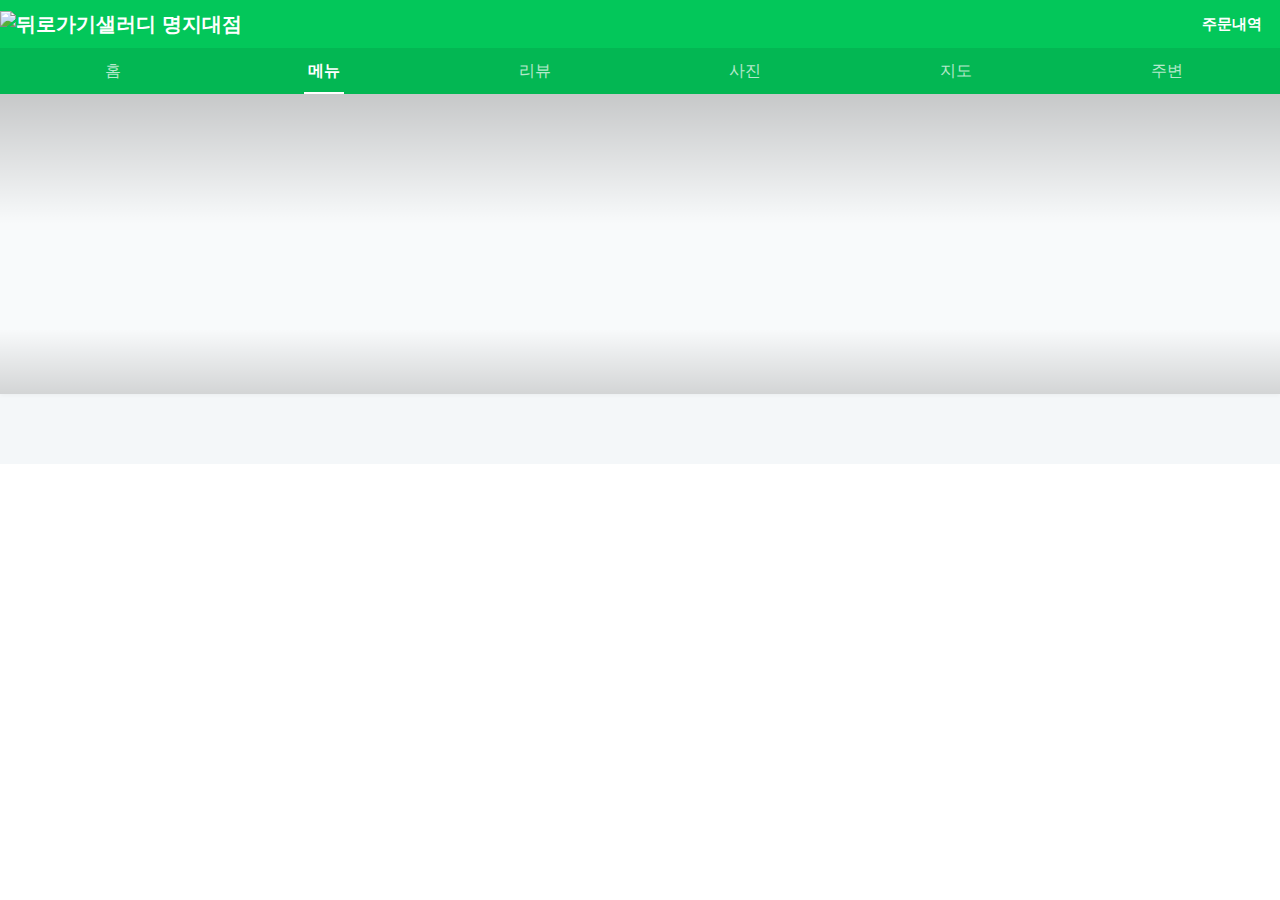
==== docs/detail.html @ 2e0df3b8 "메뉴 상세 이미지 영역" ====
<!DOCTYPE html>
<html lang="en">
<head>
    <meta charset="UTF-8">
    <meta http-equiv="X-UA-Compatible" content="IE=edge">
    <meta name="viewport" content="width=device-width, initial-scale=1.0">
    <title>Naver Order</title>
    <link rel="stylesheet" href="../assets/css/styles.css">
</head>
<body>
    <div class="container">
        <!-- 고정헤더영역 -->
        <header class="header-area">
            <div class="place-header" role="banner">
                <h1 class="title">
                    <a href="#" class="link-back">
                        <img src="../assets/images/ico-back.svg" alt="뒤로가기">
                    </a>
                    샐러디 명지대점</h1>
                <a href="#" class="my-orders">주문내역</a>
            </div>
            <div class="place-tab scroll-x" role="tablist">
                <div class="tab-inner">
                    <a href="#" class="tab" role="tab"><span class="txt">홈</span></a>
                    <a href="#" class="tab is-active" role="tab"><span class="txt">메뉴</span></a>
                    <a href="#" class="tab" role="tab"><span class="txt">리뷰</span></a>
                    <a href="#" class="tab" role="tab"><span class="txt">사진</span></a>
                    <a href="#" class="tab" role="tab"><span class="txt">지도</span></a>
                    <a href="#" class="tab" role="tab"><span class="txt">주변</span></a>
                </div>
            </div>
        </header>
        <!-- // 고정헤더영역 -->

        
        <div class="menu-detail-area">
            <!-- 메뉴 이미지 영역 -->   
            <div class="menu-img" style="background-image: url();"></div> 
            <!-- // 메뉴 이미지 영역 -->
        </div>
    </div>
    
    <div class="dimmed-layer hidden"></div>
    <!-- 주문타입선택팝업 -->
    <div class="order-type-popup hidden">
        <p class="title">어디서 드시나요?</p>
        <div class="type-list">
            <a href="#" class="type-item">
                <svg class="icon" xmlns="http://www.w3.org/2000/svg" viewBox="0 0 512 512" width="512" height="512">
                    <path fill="currentColor"
                    d="M232,359.6V264a8,8,0,0,0-8-8c-48.86,0-55.71,83.833-55.978,87.4a8,8,0,0,0,4.4,7.754L184,356.944v2.66l-6.2,62.008A24,24,0,0,0,201.68,448h12.64A24,24,0,0,0,238.2,421.612ZM184.549,339.33a175.605,175.605,0,0,1,7.365-33.019c6.148-18.091,14.226-29.1,24.086-32.853V352H200a8,8,0,0,0-4.422-7.155Zm35.7,90.038A7.91,7.91,0,0,1,214.32,432H201.68a8,8,0,0,1-7.961-8.8L199.24,368h17.52l5.521,55.2A7.908,7.908,0,0,1,220.252,429.368Z" />
                    <path fill="currentColor"
                    d="M488,8H424a8,8,0,0,0-8,8v8H248.982a43.35,43.35,0,0,0-20.7,5.278L149.959,72H56c-13.458,0-24,14.056-24,32,0,16.748,9.185,30.1,21.351,31.811l-36.068,122.1c-.032.109-.062.219-.09.328a40.073,40.073,0,0,0-1.193,9.7V496a8,8,0,0,0,8,8H384a8,8,0,0,0,8-8V268.608a39.933,39.933,0,0,0-1.626-11.287L357.042,143.993A43.281,43.281,0,0,0,399.881,104H416v16a8,8,0,0,0,8,8h64a8,8,0,0,0,8-8V16A8,8,0,0,0,488,8ZM48,104c0-9.767,4.738-16,8-16H284.687l-32,32H56C52.738,120,48,113.767,48,104ZM297.193,258.24a40.073,40.073,0,0,0-1.193,9.7V488H32V267.939a24.077,24.077,0,0,1,.679-5.668L69.978,136H238.213a35.245,35.245,0,0,0,51.9,45.826L328.6,151.889,297.283,257.912C297.251,258.021,297.221,258.131,297.193,258.24ZM344,467.314,364.686,488H323.314Zm31.025-205.475a23.947,23.947,0,0,1,.975,6.769V476.686l-24-24V280a8,8,0,0,0-16,0V452.687l-24,24V267.939a24.077,24.077,0,0,1,.679-5.668l31.3-105.976ZM416,88H396.773A12.788,12.788,0,0,0,384,100.773,27.258,27.258,0,0,1,356.773,128H337.107a11.282,11.282,0,0,0-6.892,2.365L280.288,169.2a19.226,19.226,0,0,1-25.4-28.771l54.768-54.769A8,8,0,0,0,304,72H183.374l52.571-28.676A27.3,27.3,0,0,1,248.982,40H416Zm64,24H432V24h48Z" />
                    <path fill="currentColor"
                    d="M160,264a8,8,0,0,0-16,0v24H128V264a8,8,0,0,0-16,0v24H96V264a8,8,0,0,0-16,0v32h.015a7.974,7.974,0,0,0,.83,3.578l15.019,30.039L89.245,422.29A24,24,0,0,0,113.184,448h13.632a24,24,0,0,0,23.939-25.71l-6.619-92.673,15.019-30.039a7.974,7.974,0,0,0,.83-3.578H160Zm-20.944,40-8,16H108.944l-8-16Zm-6.384,125.451A7.919,7.919,0,0,1,126.816,432H113.184a8,8,0,0,1-7.98-8.569L111.449,336h17.1l6.245,87.431A7.919,7.919,0,0,1,132.672,429.451Z" />
                </svg>
                <p class="desc">포장해서 가져갈게요</p>
                <span class="btn-selection">선택</span>        
            </a>
            <a href="#" class="type-item">
                <svg class="icon" height="637pt" viewBox="-20 -46 637.33396 637" width="637pt"
                    xmlns="http://www.w3.org/2000/svg">
                    <path fill="currentColor"
                        d="m587.648438 98.503906c-6.167969-.769531-11.789063 3.605469-12.558594 9.765625l-23.769532 190.148438h-87.714843l-11.589844-65.710938c-.945313-5.375-5.617187-9.296875-11.078125-9.296875h-283.75c-5.449219 0-10.117188 3.90625-11.074219 9.273438l-11.738281 65.726562h-88.191406l-23.769532-190.140625c-.769531-6.164062-6.394531-10.535156-12.558593-9.765625-6.164063.769532-10.539063 6.394532-9.7656252 12.558594l25.0000002 200c.703125 5.628906 5.488281 9.855469 11.160156 9.855469h20.054688l-23.652344 141.898437c-1.019532 6.128906 3.121094 11.921875 9.246094 12.949219 6.132812 1.019531 11.929687-3.121094 12.949218-9.25l24.269532-145.597656h51.25l-34.253907 191.769531c-.765625 4.269531.996094 8.601562 4.515625 11.125l.265625.191406c33.007813 23.65625 77.019531 25.097656 111.503907 3.644532 45.183593 21.308593 97.554687 21.207031 142.660156-.28125 20.160156 10.535156 42.503906 16.226562 65.25 16.621093.800781.015625 1.597656.019531 2.398437.019531 24.015625-.015624 47.660157-5.9375 68.847657-17.25l4.054687-2.167968c4.289063-2.296875 6.617187-7.085938 5.773437-11.875l-33.8125-191.796875h50.820313l24.265625 145.597656c.621094 4 3.34375 7.359375 7.128906 8.796875 3.789063 1.429688 8.050782.722656 11.167969-1.867188 3.113281-2.582031 4.605469-6.640624 3.894531-10.628906l-23.652344-141.898437h20.054688c5.675781 0 10.460938-4.226563 11.164062-9.855469l25-200c.769532-6.164062-3.605468-11.785156-9.765624-12.558594zm-221.085938 409.46875v-144.554687c0-6.210938-5.035156-11.25-11.25-11.25-6.210938 0-11.25 5.039062-11.25 11.25v144.238281c-38.445312 17.84375-82.800781 17.84375-121.25 0v-100.488281c0-6.210938-5.035156-11.25-11.25-11.25-6.210938 0-11.25 5.039062-11.25 11.25v101.488281c-24.6875 15.257812-55.804688 15.523438-80.746094.6875l47.039063-263.425781h264.894531l46.3125 262.625c-35.039062 17.617187-76.390625 17.40625-111.25-.570313zm0 0" />
                    <path fill="currentColor"
                        d="m217.5 208.914062h150c6.214844 0 11.25-5.035156 11.25-11.25-.058594-43.257812-32.113281-79.796874-75-85.488281v-10.507812c0-6.214844-5.035156-11.25-11.25-11.25-6.210938 0-11.25 5.035156-11.25 11.25v10.507812c-42.878906 5.691407-74.941406 42.230469-75 85.488281 0 6.214844 5.039062 11.25 11.25 11.25zm75-75c30.855469.046876 57.265625 22.140626 62.75 52.5h-125.5c5.488281-30.359374 31.894531-52.453124 62.75-52.5zm0 0" />
                    <path fill="currentColor"
                        d="m330 87.167969c6.214844 0 11.25-5.039063 11.25-11.25v-28.75c0-6.210938-5.035156-11.25-11.25-11.25-6.210938 0-11.25 5.039062-11.25 11.25v28.75c0 6.210937 5.039062 11.25 11.25 11.25zm0 0" />
                    <path fill="currentColor"
                        d="m278.75 65.917969c6.214844 0 11.25-5.039063 11.25-11.25v-45c0-6.210938-5.035156-11.25-11.25-11.25-6.210938 0-11.25 5.039062-11.25 11.25v45c0 6.210937 5.039062 11.25 11.25 11.25zm0 0" />
                    <path fill="currentColor"
                        d="m231.25 95.917969c6.214844 0 11.25-5.039063 11.25-11.25v-23.75c0-6.210938-5.035156-11.25-11.25-11.25-6.210938 0-11.25 5.039062-11.25 11.25v23.75c0 6.210937 5.039062 11.25 11.25 11.25zm0 0" />
                </svg>
                <p class="desc">매장에서 먹고갈게요</p>
                <span class="btn-selection">선택</span>        
            </a>
        </div>
    </div>
    <!-- // 주문타입선택팝업 -->
</body>
</html>
---- assets/css/styles.css ----
body {
  min-width: 320px;
  line-height: normal;
  font-size: 14px;
  color: #000;
  scroll-behavior: smooth;
  -webkit-font-smoothing: antialiased;
  -moz-osx-font-smoothing: grayscale;
}

body,
input,
textarea,
select,
table,
button,
code {
  font-family: -apple-system, BlinkMacSystemFont, helvetica, Apple SD Gothic Neo, sans-serif;
  font-size: 16px;
}

*,
*::before,
*::after {
  -webkit-box-sizing: border-box;
          box-sizing: border-box;
  margin: 0;
  padding: 0;
  -webkit-tap-highlight-color: rgba(0, 0, 0, 0);
}

.hidden,
[hidden] {
  display: none !important;
}

ul,
ol,
li {
  list-style: none;
}

a {
  color: inherit;
  cursor: pointer;
  text-decoration: none;
}

a:hover, a:focus {
  text-decoration: none;
}

button {
  border: 0;
  background-color: transparent;
  cursor: pointer;
}

button:disabled {
  cursor: not-allowed;
}

select,
input,
textarea,
button {
  -webkit-appearance: none;
}

input[type="number"] {
  -moz-appearance: textfield;
}

input:disabled {
  background-color: rgba(255, 255, 255, 0);
  cursor: not-allowed;
}

select {
  border: 0;
  background-color: transparent;
  cursor: pointer;
}

select::-ms-expand {
  display: none;
}

input,
textarea {
  font-size: inherit;
  border: 0;
}

input::-webkit-input-placeholder,
textarea::-webkit-input-placeholder {
  /* Chrome, Safari, Firefox */
  color: #444;
  opacity: 1;
}

input:-ms-input-placeholder,
textarea:-ms-input-placeholder {
  /* Chrome, Safari, Firefox */
  color: #444;
  opacity: 1;
}

input::-ms-input-placeholder,
textarea::-ms-input-placeholder {
  /* Chrome, Safari, Firefox */
  color: #444;
  opacity: 1;
}

input::placeholder,
textarea::placeholder {
  /* Chrome, Safari, Firefox */
  color: #444;
  opacity: 1;
}

input:-ms-input-placeholder,
textarea:-ms-input-placeholder {
  /* IE, Edge */
  color: #444;
  opacity: 1;
}

input[readonly]::-webkit-input-placeholder, input:disabled::-webkit-input-placeholder,
textarea[readonly]::-webkit-input-placeholder,
textarea:disabled::-webkit-input-placeholder {
  /* Chrome, Safari, Firefox */
  color: rgba(0, 0, 0, 0.2);
  opacity: 1;
}

input[readonly]:-ms-input-placeholder, input:disabled:-ms-input-placeholder,
textarea[readonly]:-ms-input-placeholder,
textarea:disabled:-ms-input-placeholder {
  /* Chrome, Safari, Firefox */
  color: rgba(0, 0, 0, 0.2);
  opacity: 1;
}

input[readonly]::-ms-input-placeholder, input:disabled::-ms-input-placeholder,
textarea[readonly]::-ms-input-placeholder,
textarea:disabled::-ms-input-placeholder {
  /* Chrome, Safari, Firefox */
  color: rgba(0, 0, 0, 0.2);
  opacity: 1;
}

input[readonly]::placeholder, input:disabled::placeholder,
textarea[readonly]::placeholder,
textarea:disabled::placeholder {
  /* Chrome, Safari, Firefox */
  color: rgba(0, 0, 0, 0.2);
  opacity: 1;
}

input[readonly]:-ms-input-placeholder, input:disabled:-ms-input-placeholder,
textarea[readonly]:-ms-input-placeholder,
textarea:disabled:-ms-input-placeholder {
  /* IE, Edge */
  color: rgba(0, 0, 0, 0.2);
  opacity: 1;
}

input::-ms-clear, input::-ms-reveal,
textarea::-ms-clear,
textarea::-ms-reveal {
  /* IE, Edge */
  display: none;
}

input::-webkit-inner-spin-button, input::-webkit-outer-spin-button,
textarea::-webkit-inner-spin-button,
textarea::-webkit-outer-spin-button {
  -webkit-appearance: none;
}

.screen-out {
  position: absolute;
  width: 0;
  height: 0;
  line-height: 0;
  overflow: hidden;
  text-indent: -9999px;
}

.scroll-x {
  overflow-x: auto;
  overflow-y: hidden;
  white-space: nowrap;
  -webkit-overflow-scrolling: touch;
  -ms-overflow-style: none;
  scrollbar-width: none;
}

.scroll-x::-webkit-scrollbar {
  display: none;
}

.header-area {
  position: fixed;
  top: 0;
  left: 0;
  width: 100%;
  background-color: #03c75a;
  color: #fff;
  z-index: 5000;
}

.header-area .place-header {
  display: -webkit-box;
  display: -ms-flexbox;
  display: flex;
  -webkit-box-pack: justify;
      -ms-flex-pack: justify;
          justify-content: space-between;
  -webkit-box-align: center;
      -ms-flex-align: center;
          align-items: center;
  height: 48px;
}

.header-area .place-header .title {
  display: -webkit-box;
  display: -ms-flexbox;
  display: flex;
  -webkit-box-align: center;
      -ms-flex-align: center;
          align-items: center;
  font-size: 20px;
  font-weight: 600;
}

.header-area .place-header .link-back {
  display: -webkit-box;
  display: -ms-flexbox;
  display: flex;
}

.header-area .place-header .my-orders {
  padding-right: 18px;
  font-size: 15px;
  font-weight: 700;
}

.header-area .place-tab {
  display: -webkit-box;
  display: -ms-flexbox;
  display: flex;
  height: 46px;
  background-color: #03b753;
}

.header-area .place-tab .tab-inner {
  display: -webkit-box;
  display: -ms-flexbox;
  display: flex;
  -webkit-box-pack: justify;
      -ms-flex-pack: justify;
          justify-content: space-between;
  padding: 0 8px;
  -webkit-box-align: center;
      -ms-flex-align: center;
          align-items: center;
  width: 100%;
}

.header-area .place-tab .tab-inner .tab {
  -webkit-box-flex: 1;
      -ms-flex: 1;
          flex: 1;
  padding: 0 12px;
  font-size: 16px;
  text-align: center;
  opacity: 0.7;
}

.header-area .place-tab .tab-inner .tab.is-active {
  font-weight: 700;
  opacity: 1;
}

.header-area .place-tab .tab-inner .tab.is-active .txt::after {
  content: '';
  position: absolute;
  bottom: 0;
  left: 0;
  right: 0;
  height: 2px;
  background-color: #fff;
}

.header-area .place-tab .tab-inner .txt {
  position: relative;
  display: inline-block;
  padding: 0px 4px;
  line-height: 46px;
}

.menu-item {
  display: -webkit-box;
  display: -ms-flexbox;
  display: flex;
  -webkit-box-align: center;
      -ms-flex-align: center;
          align-items: center;
  padding: 18px;
  border-bottom: 1px solid #f2f2f2;
  margin: 0 -18px;
}

.menu-item:not(:last-child) {
  border-bottom: 1px solid #f2f2f2;
}

.menu-item .menu-detail {
  display: -webkit-box;
  display: -ms-flexbox;
  display: flex;
  -webkit-box-align: center;
      -ms-flex-align: center;
          align-items: center;
  -webkit-box-flex: 1;
      -ms-flex: 1;
          flex: 1;
}

.menu-item .menu-img-area {
  position: relative;
  -ms-flex-negative: 0;
      flex-shrink: 0;
  margin-right: 17px;
  border-radius: 5px;
  overflow: hidden;
}

.menu-item .menu-img-area:not(.no-img)::after {
  content: '';
  position: absolute;
  top: 0;
  left: 0;
  right: 0;
  bottom: 0;
  background-color: rgba(0, 0, 0, 0.06);
}

.menu-item .menu-img-area .menu-img {
  display: block;
}

.menu-item .menu-desc {
  margin-top: 4px;
  letter-spacing: -0.4px;
  color: #8f8f8f;
  font-size: 14px;
  line-height: 19px;
  max-height: 38px;
  overflow: hidden;
  display: -webkit-box;
  -webkit-line-clamp: 2;
  -webkit-box-orient: vertical;
  /* autoprefixer: off */
}

.menu-item .menu-price {
  margin-top: 4px;
  line-height: 1.4;
  font-size: 15px;
  font-weight: 700;
  color: #ff3d3b;
}

.menu-item .btn-cart {
  position: relative;
  display: -webkit-box;
  display: -ms-flexbox;
  display: flex;
  -webkit-box-pack: center;
      -ms-flex-pack: center;
          justify-content: center;
  -webkit-box-align: center;
      -ms-flex-align: center;
          align-items: center;
  margin-left: 16px;
  width: 40px;
  height: 40px;
  border-radius: 5px;
  border: 1px solid #e5e5e5;
}

.menu-item .btn-cart .ico-cart {
  width: 20px;
  height: 20px;
}

.menu-item .btn-cart .num {
  position: absolute;
  top: 3px;
  right: 3px;
  width: 18px;
  height: 18px;
  line-height: 18px;
  border-radius: 50%;
  background-color: #ff3d3b;
  text-align: center;
  font-size: 12px;
  color: #fff;
  font-weight: 700;
}

.menu-item .btn-cart.disabled {
  font-size: 12px;
  border: 0;
  color: #777;
  background-color: #eee;
  cursor: not-allowed;
  pointer-events: none;
}

.menu-name-group {
  display: -webkit-box;
  display: -ms-flexbox;
  display: flex;
  -webkit-box-align: center;
      -ms-flex-align: center;
          align-items: center;
}

.menu-name-group .menu-name {
  font-size: 17px;
  line-height: 22px;
  font-weight: 700;
  color: #333;
}

.menu-name-group .ico-new {
  margin-left: 4px;
}

.menu-name-group .badge-popular {
  margin-left: 6px;
}

.menu-info-group {
  display: -webkit-box;
  display: -ms-flexbox;
  display: flex;
  -ms-flex-negative: 0;
      flex-shrink: 0;
  margin-top: 4px;
  font-size: 14px;
}

.menu-info-group .menu-grade {
  -ms-flex-negative: 0;
      flex-shrink: 0;
  font-weight: 700;
  color: #333;
}

.menu-info-group .menu-grade .ico-star {
  margin-right: 2px;
}

.menu-info-group .menu-grade + .menu-number-of-order::before {
  content: '';
  display: inline-block;
  width: 1px;
  height: 12px;
  margin: 0 8px;
  background-color: #ededed;
  -webkit-transform: translateY(1px);
          transform: translateY(1px);
}

.menu-info-group .menu-number-of-order {
  -ms-flex-negative: 0;
      flex-shrink: 0;
  color: #8f8f8f;
}

.menu-info-group .menu-number-of-order em {
  margin-left: 4px;
  font-style: normal;
  font-weight: 700;
  color: #333;
}

.go-to-top {
  padding: 16px 0 32px;
  background-color: #fff;
  text-align: center;
}

.go-to-top .link {
  display: inline-block;
  padding: 8px 20px;
  border-radius: 20px;
  border: 1px solid #e5e5e5;
  background-color: #fff;
  font-size: 14px;
  font-weight: 700;
  color: #666;
  -webkit-box-shadow: 0 2px 3px 0 rgba(0, 0, 0, 0.04);
          box-shadow: 0 2px 3px 0 rgba(0, 0, 0, 0.04);
  text-transform: uppercase;
}

.go-to-top .ico-up {
  position: relative;
  display: inline-block;
  margin-left: 4px;
  width: 10px;
  height: 10px;
}

.go-to-top .ico-up::before {
  content: '';
  position: absolute;
  top: 4px;
  left: 50%;
  width: 5px;
  height: 5px;
  border-top: 2px solid #666;
  border-left: 2px solid #666;
  -webkit-transform: translate(-50%, -50%) rotate(45deg);
          transform: translate(-50%, -50%) rotate(45deg);
}

.go-to-top .ico-up::after {
  content: '';
  position: absolute;
  top: 2px;
  left: 50%;
  width: 2px;
  height: 8px;
  background-color: #666;
  -webkit-transform: translateX(-50%);
          transform: translateX(-50%);
}

.menu-category-area {
  position: -webkit-sticky;
  position: sticky;
  top: 94px;
  margin-top: 10px;
  background-color: #fff;
  z-index: 5500;
}

.menu-category-area .common-inner {
  border-bottom: 1px solid #f2f2f2;
  position: relative;
}

.menu-category-area .common-inner::before {
  position: absolute;
  content: '';
  top: 0;
  left: 0;
  width: 18px;
  height: 100%;
  pointer-events: none;
  z-index: 1;
  background-image: -webkit-gradient(linear, left top, right top, color-stop(25%, #fff), to(rgba(255, 255, 255, 0)));
  background-image: linear-gradient(to right, #fff 25%, rgba(255, 255, 255, 0));
}

.menu-category-area .common-inner::after {
  position: absolute;
  content: '';
  top: 0;
  right: 0;
  width: 18px;
  height: 100%;
  pointer-events: none;
  z-index: 1;
  background-image: -webkit-gradient(linear, right top, left top, from(#fff), to(rgba(255, 255, 255, 0)));
  background-image: linear-gradient(to left, #fff, rgba(255, 255, 255, 0));
}

.menu-category-area .category-list {
  display: -webkit-box;
  display: -ms-flexbox;
  display: flex;
  -webkit-box-align: center;
      -ms-flex-align: center;
          align-items: center;
  height: 54px;
}

.menu-category-area .category-item:first-child {
  padding-left: 18px;
}

.menu-category-area .category-item:last-child {
  padding-right: 18px;
}

.menu-category-area .category-tab {
  display: -webkit-box;
  display: -ms-flexbox;
  display: flex;
  -webkit-box-align: center;
      -ms-flex-align: center;
          align-items: center;
  padding: 0 12px;
  font-size: 16px;
  height: 30px;
  color: #333;
  border-radius: 15px;
}

.menu-category-area .category-tab.is-active {
  background-color: #424242;
  font-weight: 700;
  color: #fff;
}

.menu-list-area {
  padding: 28px 18px 10px;
  background-color: #fff;
}

.menu-list-area:not(.new):not(.popular) {
  margin-top: 10px;
}

.menu-list-area.new {
  border-bottom: 1px solid #f2f2f2;
}

.menu-list-area.is-closed {
  padding: 24px 18px;
}

.menu-list-area.is-closed .ico-arrow {
  -webkit-transform: rotate(180deg);
          transform: rotate(180deg);
}

.menu-list-area.is-closed + .is-closed {
  margin-top: 0;
  border-top: 1px solid #f2f2f2;
}

.menu-list-area.is-closed .menu-list {
  display: none;
}

.menu-list-area .menu-category {
  display: -webkit-box;
  display: -ms-flexbox;
  display: flex;
  -webkit-box-pack: justify;
      -ms-flex-pack: justify;
          justify-content: space-between;
  -webkit-box-align: center;
      -ms-flex-align: center;
          align-items: center;
}

.menu-list-area .title-area {
  display: -webkit-box;
  display: -ms-flexbox;
  display: flex;
  -webkit-box-align: center;
      -ms-flex-align: center;
          align-items: center;
}

.menu-list-area .title {
  -moz-tab-size: 19px;
    -o-tab-size: 19px;
       tab-size: 19px;
  font-weight: 700;
  color: #333;
  letter-spacing: -0.3px;
}

.menu-list-area .period {
  font-size: 14px;
  letter-spacing: -0.3px;
  color: #666;
}

.menu-list-area .period::before {
  content: '';
  display: inline-block;
  vertical-align: middle;
  margin: 0 10px;
  width: 4px;
  height: 4px;
  border-radius: 100%;
  background-color: #ededed;
}

.dimmed-layer {
  position: fixed;
  top: 0;
  left: 0;
  right: 0;
  bottom: 0;
  background-color: rgba(0, 0, 0, 0.8);
  z-index: 9999;
}

.order-type-popup {
  position: fixed;
  bottom: 0;
  left: 0;
  right: 0;
  background-color: #fff;
  padding: 30px 0 40px;
  text-align: center;
  z-index: 10000;
  border-radius: 16px 16px 0px 0px;
}

.order-type-popup .title {
  font-size: 20px;
  font-weight: 700;
  color: #000;
}

.order-type-popup .type-list {
  display: -webkit-box;
  display: -ms-flexbox;
  display: flex;
  margin-top: 32px;
}

.order-type-popup .type-item {
  -webkit-box-flex: 1;
      -ms-flex: 1;
          flex: 1;
}

.order-type-popup .type-item + .type-item {
  border-left: 1px solid #f2f2f2;
}

.order-type-popup .icon {
  width: 100px;
  height: auto;
  color: #03c75a;
}

.order-type-popup .desc {
  margin-top: 8px;
  font-size: 15px;
  line-height: 1.5;
  font-weight: 600;
  color: #000;
}

.order-type-popup .btn-selection {
  display: inline-block;
  margin-top: 10px;
  padding: 6px 18px;
  font-size: 16px;
  font-weight: 700;
  border-radius: 28px;
  background-color: #424242;
  color: #fff;
}

.order-info-area {
  padding: 10px 18px 20px;
  border-bottom: 1px solid rgba(0, 0, 0, 0.04);
  background-color: #e7f7ff;
}

.order-info-area .info-main-title {
  line-height: 30px;
}

.order-info-area .title {
  display: -webkit-box;
  display: -ms-flexbox;
  display: flex;
  -webkit-box-align: center;
      -ms-flex-align: center;
          align-items: center;
  font-size: 18px;
  font-weight: 700;
  letter-spacing: -0.3px;
  color: #333;
}

.order-info-area .title .ico-n-logo {
  margin-right: 6px;
  width: 24px;
  height: 24px;
}

.order-info-area .tab-switch-box {
  display: -webkit-box;
  display: -ms-flexbox;
  display: flex;
  -webkit-box-align: center;
      -ms-flex-align: center;
          align-items: center;
  margin-top: 12px;
}

.order-info-area .tab-switch-box .tab-switch {
  -webkit-box-flex: 1;
      -ms-flex: 1;
          flex: 1;
  background-color: rgba(0, 0, 0, 0.06);
  line-height: 40px;
  font-size: 13px;
  font-weight: 700;
  color: #666;
  text-align: center;
  letter-spacing: -0.3px;
}

.order-info-area .tab-switch-box .tab-switch.is-active {
  position: relative;
  -webkit-box-flex: 1.2;
      -ms-flex-positive: 1.2;
          flex-grow: 1.2;
  border: 1px solid #333;
  background-color: #fff;
  font-size: 15px;
  color: #333;
  -webkit-box-shadow: 0 2px 3px 0 rgba(0, 0, 0, 0.05);
          box-shadow: 0 2px 3px 0 rgba(0, 0, 0, 0.05);
}

.order-info-area .tab-switch-box .tab-switch.is-active::after {
  content: '';
  position: absolute;
  bottom: -9px;
  width: 10px;
  height: 10px;
  border: 1px solid;
  border-width: 0 1px 1px 0;
  -webkit-transform: rotate(45deg) translateX(-50%);
          transform: rotate(45deg) translateX(-50%);
  left: 50%;
  background-color: #fff;
}

.order-info-area .tab-switch-box .tab-switch.is-active .ico-check {
  display: inline-block;
  vertical-align: middle;
  margin-left: 4px;
}

.order-info-area .tab-switch-box .ico-check {
  display: none;
}

.info-main-notice {
  display: -webkit-box;
  display: -ms-flexbox;
  display: flex;
  -webkit-box-align: center;
      -ms-flex-align: center;
          align-items: center;
  margin-top: 16px;
  padding: 12px 16px;
  border-radius: 2px;
  background-color: #fff;
  font-size: 14px;
  letter-spacing: -0.3px;
  color: #333;
}

.info-main-notice.alert {
  color: #ff3d3b;
  font-weight: 700;
}

.info-main-notice .ico-clock {
  margin-right: 6px;
}

.order-box-area {
  position: fixed;
  bottom: 0;
  left: 0;
  right: 0;
  height: 70px;
  border-top: 1px solid #e8e8e8;
  -webkit-box-shadow: 0 0 6px 4px rgba(0, 0, 0, 0.03);
          box-shadow: 0 0 6px 4px rgba(0, 0, 0, 0.03);
  background-color: #fff;
  z-index: 9100;
}

.order-box-area .common-inner {
  display: -webkit-box;
  display: -ms-flexbox;
  display: flex;
  -webkit-box-pack: justify;
      -ms-flex-pack: justify;
          justify-content: space-between;
  padding: 12px 18px;
}

.order-box-area .menu-name {
  font-size: 15px;
  color: #333;
  text-overflow: ellipsis;
  white-space: nowrap;
  overflow: hidden;
}

.order-box-area .menu-price {
  font-size: 18px;
  font-weight: 700;
  color: #ff3d3b;
  text-overflow: ellipsis;
  white-space: nowrap;
  overflow: hidden;
}

.order-box-area .btn-order {
  display: -webkit-box;
  display: -ms-flexbox;
  display: flex;
  -webkit-box-pack: center;
      -ms-flex-pack: center;
          justify-content: center;
  -webkit-box-align: center;
      -ms-flex-align: center;
          align-items: center;
  width: 128px;
  border-radius: 5px;
  background-image: -webkit-gradient(linear, left top, right top, from(#01d760), to(#0ad18e));
  background-image: linear-gradient(to right, #01d760, #0ad18e);
  font-weight: 700;
  letter-spacing: -0.3px;
  color: #fff;
}

.order-box-area .icon {
  position: relative;
  margin-left: 6px;
}

.order-box-area .ico-cart {
  width: 20px;
  height: 20px;
}

.order-box-area .num {
  position: absolute;
  top: -5px;
  right: -4px;
  width: 16px;
  height: 16px;
  background-color: #ff3d3b;
  color: #fff;
  border-radius: 50%;
  font-size: 12px;
  font-weight: 700;
  text-align: center;
}

.recent-order-area {
  display: -webkit-box;
  display: -ms-flexbox;
  display: flex;
  margin-top: 16px;
  padding: 10px 0;
  border-radius: 2px;
  background-color: #fff;
}

.recent-order-area .recent-title {
  display: -webkit-box;
  display: -ms-flexbox;
  display: flex;
  -webkit-box-orient: vertical;
  -webkit-box-direction: normal;
      -ms-flex-direction: column;
          flex-direction: column;
  -ms-flex-negative: 0;
      flex-shrink: 0;
  -webkit-box-pack: center;
      -ms-flex-pack: center;
          justify-content: center;
  -webkit-box-align: center;
      -ms-flex-align: center;
          align-items: center;
  padding: 8px;
  border-right: 1px solid #f2f2f2;
  line-height: 1.42;
  font-size: 12px;
  font-weight: 700;
  color: #333;
}

.recent-order-area .recent-title .ico-clock {
  margin-bottom: 4px;
  width: 14px;
}

.recent-order-area .recent-menu-list {
  display: -webkit-box;
  display: -ms-flexbox;
  display: flex;
}

.recent-order-area .recent-menu-item {
  -webkit-box-sizing: content-box;
          box-sizing: content-box;
  position: relative;
  padding-left: 16px;
  width: 80px;
  text-align: center;
  padding-right: 16px;
}

.recent-order-area .recent-menu-item.is-ordered {
  padding-left: 16px;
  border-right: 1px solid #f2f2f2;
}

.recent-order-area .recent-menu-item.is-ordered + .recent-menu-item {
  padding-left: 16px;
}

.recent-order-area .menu-image-area {
  position: relative;
  width: 80px;
  height: 80px;
  border: 1px solid #f9f9f9;
  border-radius: 100%;
  background-color: rgba(0, 0, 0, 0.01);
}

.recent-order-area .badge-popular {
  position: absolute;
  top: 0;
  left: 0;
  padding: 0 5px;
  border-radius: 10px;
  line-height: 16px;
  font-weight: 700;
  background-color: #ff61a7;
  color: #fff;
  font-size: 11px;
}

.recent-order-area .menu-img {
  width: 100%;
  height: 100%;
  border-radius: 100%;
}

.recent-order-area .badge-cart {
  position: absolute;
  top: 50px;
  right: 16px;
  padding: 6px;
  border: 1px solid #e5e5e5;
  border-radius: 100%;
  display: -webkit-box;
  display: -ms-flexbox;
  display: flex;
  background-color: #f8fafb;
}

.recent-order-area .ico-cart {
  width: 16px;
  height: 16px;
}

.recent-order-area .menu-name {
  margin-top: 8px;
  font-weight: 600;
  font-size: 14px;
  text-overflow: ellipsis;
  white-space: nowrap;
  overflow: hidden;
}

.recent-order-area .menu-price {
  font-size: 13px;
  font-weight: 700;
  color: #ff3d3b;
}

.menu-detail-area {
  background-color: #fff;
}

.menu-detail-area .menu-img {
  position: relative;
  height: 300px;
  background-color: #f8fafb;
  background-repeat: no-repeat;
  background-position: center;
  background-size: cover;
  -webkit-box-shadow: 0 2px 4px 0 rgba(0, 0, 0, 0.03);
          box-shadow: 0 2px 4px 0 rgba(0, 0, 0, 0.03);
}

.menu-detail-area .menu-img::before {
  content: '';
  position: absolute;
  top: 0;
  left: 0;
  right: 0;
  height: 130px;
  background-image: -webkit-gradient(linear, left top, left bottom, from(#000), to(rgba(0, 0, 0, 0)));
  background-image: linear-gradient(to bottom, #000, rgba(0, 0, 0, 0));
  z-index: 1;
  opacity: 0.2;
}

.menu-detail-area .menu-img::after {
  content: '';
  position: absolute;
  bottom: 0;
  left: 0;
  right: 0;
  height: 65px;
  background-image: -webkit-gradient(linear, left bottom, left top, from(#000), to(rgba(0, 0, 0, 0)));
  background-image: linear-gradient(to top, #000, rgba(0, 0, 0, 0));
  z-index: 1;
  opacity: 0.15;
}

.container {
  padding-top: 94px;
  background-color: #f4f7f9;
  padding-bottom: 70px;
}

.common-inner {
  margin: 0 auto;
  max-width: 720px;
}

.badge-popular {
  display: inline-block;
  padding: 0 5px;
  border-radius: 10px;
  font-size: 11px;
  line-height: 16px;
  font-weight: 700;
  background-color: #ff61a7;
  color: #fff;
}
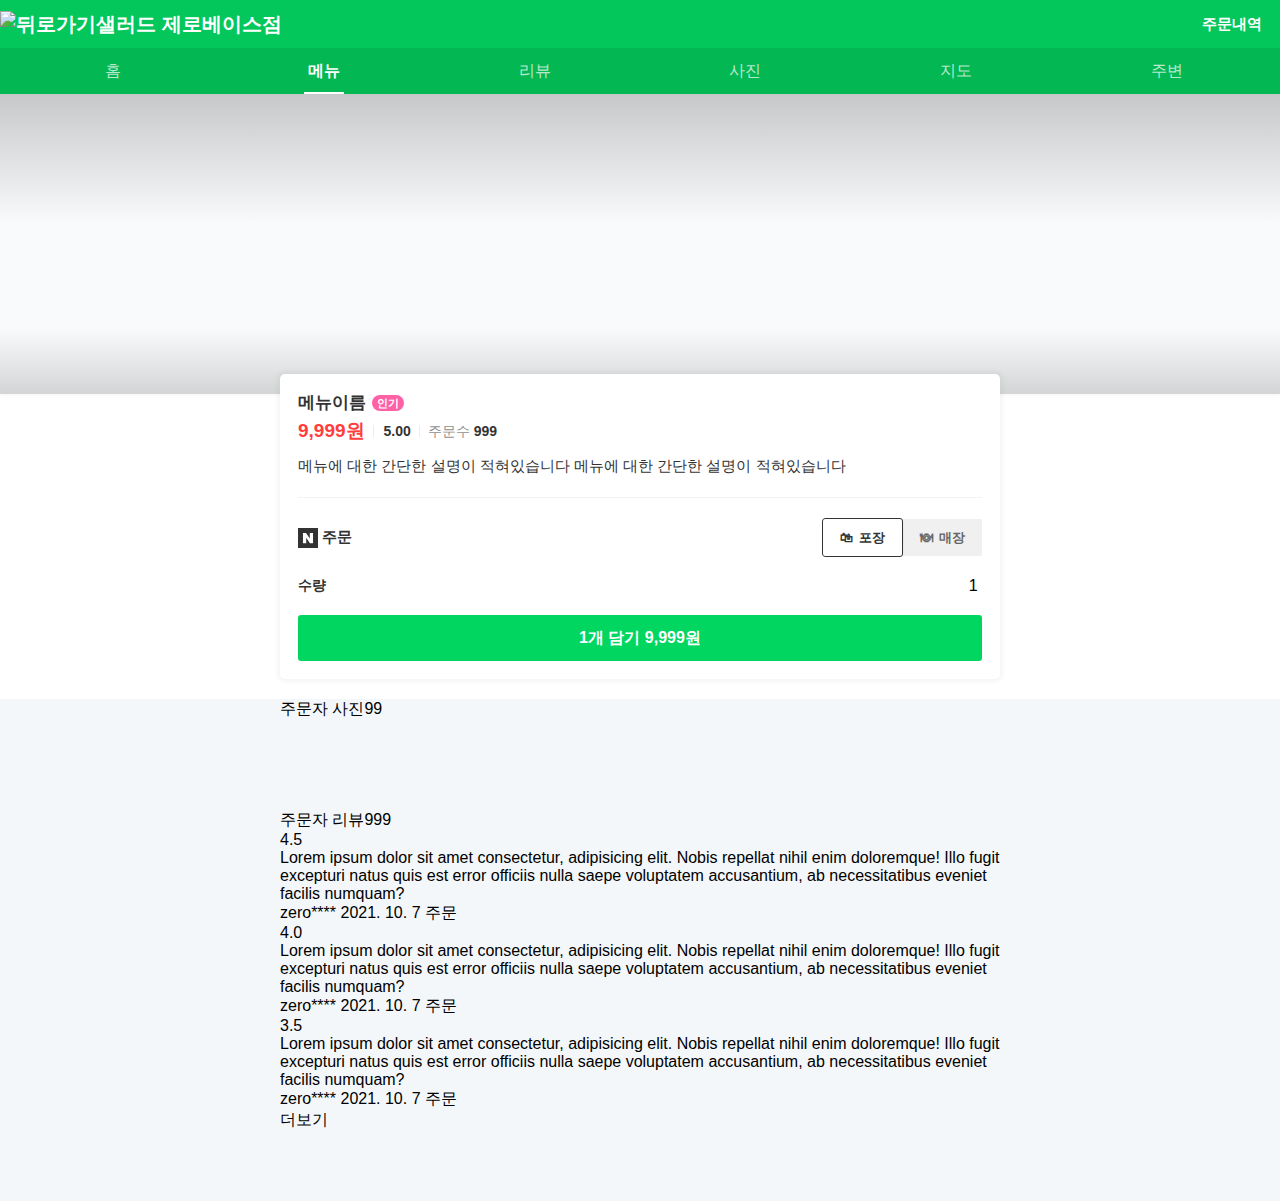
==== commit f039a555: "메뉴 주문 영역" ====
--- a/docs/detail.html
+++ b/docs/detail.html
@@ -1,12 +1,14 @@
 <!DOCTYPE html>
 <html lang="en">
+
 <head>
     <meta charset="UTF-8">
     <meta http-equiv="X-UA-Compatible" content="IE=edge">
     <meta name="viewport" content="width=device-width, initial-scale=1.0">
-    <title>Naver Order</title>
+    <title>제로베이스 마크업</title>
     <link rel="stylesheet" href="../assets/css/styles.css">
 </head>
+
 <body>
     <div class="container">
         <!-- 고정헤더영역 -->
@@ -16,7 +18,8 @@
                     <a href="#" class="link-back">
                         <img src="../assets/images/ico-back.svg" alt="뒤로가기">
                     </a>
-                    샐러디 명지대점</h1>
+                    샐러드 제로베이스점
+                </h1>
                 <a href="#" class="my-orders">주문내역</a>
             </div>
             <div class="place-tab scroll-x" role="tablist">
@@ -32,50 +35,314 @@
         </header>
         <!-- // 고정헤더영역 -->
 
-        
         <div class="menu-detail-area">
-            <!-- 메뉴 이미지 영역 -->   
-            <div class="menu-img" style="background-image: url();"></div> 
-            <!-- // 메뉴 이미지 영역 -->
+            <!-- 메뉴이미지영역 -->
+            <div class="menu-img"
+                style="background-image: url('https://ldb-phinf.pstatic.net/20200416_252/1587007251652svUkx_PNG/%C4%A5%B8%AE%BA%A3%C0%CC%C4%C1_%BF%FA%BA%BC.png?type=f459_345_60_sharpen');">
+            </div>
+
+            <!-- 메뉴주문정보영역 -->
+            <div class="menu-info-area">
+                <div class="common-inner">
+                    <!-- 메뉴정보영역 -->
+                    <p class="menu-name-group">
+                        <span class="menu-name">메뉴이름</span>
+                        <span class="badge-popular">인기</span>
+                    </p>
+
+                    <div class="menu-info-group">
+                        <span class="menu-price">9,999원</span>
+                        <span class="menu-grade"><img src="../assets/images/ico-star.svg" alt=""
+                                class="ico-star">5.00</span>
+                        <span class="menu-number-of-order">주문수<em>999</em></span>
+                    </div>
+
+                    <p class="menu-desc">메뉴에 대한 간단한 설명이 적혀있습니다 메뉴에 대한 간단한 설명이 적혀있습니다</p>
+                    <!-- // 메뉴정보영역 -->
+
+                    <!-- 메뉴주문영역 -->
+                    <div class="order-type-area">
+                        <div class="type-select">
+                            <div class="title">
+                                <svg viewBox="0 0 18 18" class="ico-n-logo">
+                                    <path fill-rule="evenodd" fill="currentColor"
+                                        d="M18 0v18H0V0h18zM7.255 4.582H4.473v9.054h2.915V8.79l3.357 4.846h2.782V4.582h-2.915v4.846L7.255 4.582z">
+                                    </path>
+                                </svg>
+                                주문
+                            </div>
+                            <div class="tab-switch-box" role="tablist">
+                                <a href="#" class="tab-switch is-active" role="tab">🛍&nbsp;&nbsp;포장</a>
+                                <a href="#" class="tab-switch" role="tab">🍽&nbsp;&nbsp;매장</a>
+                            </div>
+                        </div>
+                        <div class="type-amount">
+                            <div class="title">수량</div>
+                            <div class="amount-select">
+                                <button class="btn-minus" aira-label="빼기" disabled></button>
+                                <span class="amount disabled">1</span>
+                                <button class="btn-plus" aria-label="더하기"></button>
+                            </div>
+                        </div>
+                        <button class="btn-order">1개 담기 9,999원</button>
+                        <!-- <button class="btn-order" disabled>지금 주문 가능한 시간이 아닙니다.</button> -->
+                    </div>
+                    <!-- // 메뉴주문영역 -->
+                </div>
+            </div>
         </div>
+
+        <!-- 주문자리뷰영역 -->
+        <div class="menu-review-area">
+            <!-- 주문자사진 -->
+            <div class="orderer-img-area">
+                <div class="common-inner">
+                    <div class="title">주문자 사진<span class="num">99</span></div>
+                    <div class="scroll-x">
+                        <ul class="orderer-pic-list">
+                            <li class="orderer-pic-item">
+                                <a href="#" class="orderer-pic-link">
+                                    <img src="https://via.placeholder.com/104/fff/000" alt="">
+                                </a>
+                            </li>
+                            <li class="orderer-pic-item">
+                                <a href="#" class="orderer-pic-link">
+                                    <img src="https://via.placeholder.com/104/fff/000" alt="">
+                                </a>
+                            </li>
+                            <li class="orderer-pic-item">
+                                <a href="#" class="orderer-pic-link">
+                                    <img src="https://via.placeholder.com/104/fff/000" alt="">
+                                </a>
+                            </li>
+                            <li class="orderer-pic-item">
+                                <a href="#" class="orderer-pic-link">
+                                    <img src="https://via.placeholder.com/104/fff/000" alt="">
+                                </a>
+                            </li>
+                            <li class="orderer-pic-item">
+                                <a href="#" class="orderer-pic-link">
+                                    <img src="https://via.placeholder.com/104/fff/000" alt="">
+                                </a>
+                            </li>
+                        </ul>
+                    </div>
+                </div>
+            </div>
+            <!-- // 주문자사진 -->
+
+            <!-- 주문자리뷰 -->
+            <div class="orderer-review-area">
+                <div class="common-inner">
+                    <div class="title">주문자 리뷰<span class="num">999</span></div>
+                    <ul class="review-list">
+                        <li class="review-item">
+                            <div class="review-star">
+                                <span class="ico-star-group">
+                                    <span class="ico-star-group-fill" style="width: 90%;"></span>
+                                </span>
+                                <span class="point">4.5</span>
+                            </div>
+                            <p class="review-text">Lorem ipsum dolor sit amet consectetur, adipisicing elit. Nobis
+                                repellat nihil enim doloremque! Illo fugit excepturi natus quis est error officiis nulla
+                                saepe voluptatem accusantium, ab necessitatibus eveniet facilis numquam?</p>
+                            <div class="review-info">
+                                <span class="review-nickname">zero****</span>
+                                <span class="review-date">2021. 10. 7 주문</span>
+                            </div>
+                        </li>
+
+                        <li class="review-item">
+                            <div class="review-star">
+                                <span class="ico-star-group">
+                                    <span class="ico-star-group-fill" style="width: 80%;"></span>
+                                </span>
+                                <span class="point">4.0</span>
+                            </div>
+                            <p class="review-text">Lorem ipsum dolor sit amet consectetur, adipisicing elit. Nobis
+                                repellat nihil enim doloremque! Illo fugit excepturi natus quis est error officiis nulla
+                                saepe voluptatem accusantium, ab necessitatibus eveniet facilis numquam?</p>
+                            <div class="review-info">
+                                <span class="review-nickname">zero****</span>
+                                <span class="review-date">2021. 10. 7 주문</span>
+                            </div>
+                        </li>
+
+                        <li class="review-item">
+                            <div class="review-star">
+                                <span class="ico-star-group">
+                                    <span class="ico-star-group-fill" style="width: 70%"></span>
+                                </span>
+                                <span class="point">3.5</span>
+                            </div>
+                            <p class="review-text">Lorem ipsum dolor sit amet consectetur, adipisicing elit. Nobis
+                                repellat nihil enim doloremque! Illo fugit excepturi natus quis est error officiis nulla
+                                saepe voluptatem accusantium, ab necessitatibus eveniet facilis numquam?</p>
+                            <div class="review-info">
+                                <span class="review-nickname">zero****</span>
+                                <span class="review-date">2021. 10. 7 주문</span>
+                            </div>
+                        </li>
+                    </ul>
+
+                    <button class="btn-more">더보기</button>
+                </div>
+            </div>
+            <!-- //주문자리뷰 -->
+        </div>
+        <!-- // 주문자리뷰영역 -->
+
+        <!-- 옵션팝업영역 -->
+        <div class="option-popup-area hidden">
+            <div class="dimmed-layer light"></div>
+            <div class="menu-option-popup">
+                <svg class="content-top-pattern" width="100%" height="100%">
+                    <defs>
+                        <pattern id="pattern-triangle" x="0" y="0" width="10" height="11" patternUnits="userSpaceOnUse">
+                            <polygon points="5 5, 10 10, 10 11, 0 11, 0 10"></polygon>
+                        </pattern>
+                    </defs>
+                    <rect x="0" y="0" width="100%" height="100%" fill="url(#pattern-triangle)"></rect>
+                </svg>
+
+                <div class="content-top">
+                    <div class="common-inner">
+                        <div class="menu-img-area">
+                            <img src="https://via.placeholder.com/70/fff/000" alt="" class="menu-img">
+                        </div>
+                        <div class="menu-detail-area">
+                            <p class="menu-name">
+                                <span class="name">메뉴 이름</span>
+                                <span class="badge">포장</span>
+                            </p>
+                            <div class="amount-select">
+                                <button class="btn-minus" aira-label="빼기" disabled></button>
+                                <span class="amount disabled">1</span>
+                                <button class="btn-plus" aria-label="더하기"></button>
+                            </div>
+                        </div>
+                        <button class="btn-close">
+                            <img src="../assets/images/ico-close.svg" alt="" class="ico-close">
+                        </button>
+                    </div>
+                </div>
+
+                <div class="content-body">
+                    <div class="option-group">
+                        <div class="option-title">
+                            <p class="title">
+                                <span class="badge required">필수</span>
+                                <span class="text">베이스 선택</span>
+                            </p>
+                        </div>
+                        <ul class="option-list">
+                            <li class="option-item">
+                                <input type="radio" id="rd1" class="input-radio" name="base" checked>
+                                <label for="rd1" class="label">
+                                    <span class="label-txt">추쳔대로</span>
+                                    <span class="label-icon"></span>
+                                </label>
+                            </li>
+                            <li class="option-item">
+                                <input type="radio" id="rd2" class="input-radio" name="base">
+                                <label for="rd2" class="label">
+                                    <span class="label-txt">채소볼</span>
+                                    <span class="label-icon"></span>
+                                </label>
+                            </li>
+                            <li class="option-item">
+                                <input type="radio" id="rd3" class="input-radio" name="base">
+                                <label for="rd3" class="label">
+                                    <span class="label-txt">곡물볼</span>
+                                    <span class="label-icon"></span>
+                                </label>
+                            </li>
+                        </ul>
+                    </div>
+
+                    <div class="option-group">
+                        <div class="option-title">
+                            <p class="title">
+                                <span class="badge">선택</span>
+                                <span class="text">토핑추가</span>
+                            </p>
+                            <p class="desc">최대 5개까지 선택할 수 있습니다.</p>
+                        </div>
+                        <ul class="option-list">
+                            <li class="option-item">
+                                <input type="checkbox" id="chk1" class="input-check" checked>
+                                <label for="chk1" class="label">
+                                    <span class="label-txt">채소추가(기본 제공량의 30% 추가) <span class="price">+900원</span></span>
+                                    <span class="label-icon"></span>
+                                </label>
+                            </li>
+                            <li class="option-item">
+                                <input type="checkbox" id="chk2" class="input-check">
+                                <label for="chk2" class="label">
+                                    <span class="label-txt">곡물추가(기본 제공량의 50% 추가) <span class="price">+900원</span></span>
+                                    <span class="label-icon"></span>
+                                </label>
+                            </li>
+                            <li class="option-item">
+                                <input type="checkbox" id="chk3" class="input-check">
+                                <label for="chk3" class="label">
+                                    <span class="label-txt">시저 드레싱 추가 <span class="price">+900원</span></span>
+                                    <span class="label-icon"></span>
+                                </label>
+                            </li>
+                        </ul>
+                    </div>
+
+                    <div class="option-group">
+                        <div class="option-title">
+                            <p class="title">
+                                <span class="badge">선택</span>
+                                <span class="text">토핑추가</span>
+                            </p>
+                            <p class="desc">최대 5개까지 선택할 수 있습니다.</p>
+                        </div>
+                        <ul class="option-list">
+                            <li class="option-item">
+                                <label class="label checked">
+                                    <span class="label-txt">치킨 <span class="price">+1,500원</span></span>
+                                </label>
+                                <div class="amount-select">
+                                    <button class="btn-minus enabled" aira-label="빼기"></button>
+                                    <span class="amount">2</span>
+                                    <button class="btn-plus enabled" aria-label="더하기"></button>
+                                </div>
+                            </li>
+                            <li class="option-item">
+                                <label class="label">
+                                    <span class="label-txt">에그 <span class="price">+900원</span></span>
+                                </label>
+                                <div class="amount-select">
+                                    <button class="btn-minus" aira-label="빼기" disabled></button>
+                                    <span class="amount">1</span>
+                                    <button class="btn-plus enabled" aria-label="더하기"></button>
+                                </div>
+                            </li>
+                            <li class="option-item">
+                                <label class="label">
+                                    <span class="label-txt">치킨소시지 <span class="price">+1,900원</span></span>
+                                </label>
+                                <div class="amount-select">
+                                    <button class="btn-minus" aira-label="빼기" disabled></button>
+                                    <span class="amount">1</span>
+                                    <button class="btn-plus enabled" aria-label="더하기"></button>
+                                </div>
+                            </li>
+                        </ul>
+                    </div>
+                </div>
+
+                <div class="content-bottom">
+                    <button class="btn-order">1개 담기 9,999원</button>
+                </div>
+            </div>
+        </div>
+        <!-- //옵션팝업영역 -->
     </div>
-    
-    <div class="dimmed-layer hidden"></div>
-    <!-- 주문타입선택팝업 -->
-    <div class="order-type-popup hidden">
-        <p class="title">어디서 드시나요?</p>
-        <div class="type-list">
-            <a href="#" class="type-item">
-                <svg class="icon" xmlns="http://www.w3.org/2000/svg" viewBox="0 0 512 512" width="512" height="512">
-                    <path fill="currentColor"
-                    d="M232,359.6V264a8,8,0,0,0-8-8c-48.86,0-55.71,83.833-55.978,87.4a8,8,0,0,0,4.4,7.754L184,356.944v2.66l-6.2,62.008A24,24,0,0,0,201.68,448h12.64A24,24,0,0,0,238.2,421.612ZM184.549,339.33a175.605,175.605,0,0,1,7.365-33.019c6.148-18.091,14.226-29.1,24.086-32.853V352H200a8,8,0,0,0-4.422-7.155Zm35.7,90.038A7.91,7.91,0,0,1,214.32,432H201.68a8,8,0,0,1-7.961-8.8L199.24,368h17.52l5.521,55.2A7.908,7.908,0,0,1,220.252,429.368Z" />
-                    <path fill="currentColor"
-                    d="M488,8H424a8,8,0,0,0-8,8v8H248.982a43.35,43.35,0,0,0-20.7,5.278L149.959,72H56c-13.458,0-24,14.056-24,32,0,16.748,9.185,30.1,21.351,31.811l-36.068,122.1c-.032.109-.062.219-.09.328a40.073,40.073,0,0,0-1.193,9.7V496a8,8,0,0,0,8,8H384a8,8,0,0,0,8-8V268.608a39.933,39.933,0,0,0-1.626-11.287L357.042,143.993A43.281,43.281,0,0,0,399.881,104H416v16a8,8,0,0,0,8,8h64a8,8,0,0,0,8-8V16A8,8,0,0,0,488,8ZM48,104c0-9.767,4.738-16,8-16H284.687l-32,32H56C52.738,120,48,113.767,48,104ZM297.193,258.24a40.073,40.073,0,0,0-1.193,9.7V488H32V267.939a24.077,24.077,0,0,1,.679-5.668L69.978,136H238.213a35.245,35.245,0,0,0,51.9,45.826L328.6,151.889,297.283,257.912C297.251,258.021,297.221,258.131,297.193,258.24ZM344,467.314,364.686,488H323.314Zm31.025-205.475a23.947,23.947,0,0,1,.975,6.769V476.686l-24-24V280a8,8,0,0,0-16,0V452.687l-24,24V267.939a24.077,24.077,0,0,1,.679-5.668l31.3-105.976ZM416,88H396.773A12.788,12.788,0,0,0,384,100.773,27.258,27.258,0,0,1,356.773,128H337.107a11.282,11.282,0,0,0-6.892,2.365L280.288,169.2a19.226,19.226,0,0,1-25.4-28.771l54.768-54.769A8,8,0,0,0,304,72H183.374l52.571-28.676A27.3,27.3,0,0,1,248.982,40H416Zm64,24H432V24h48Z" />
-                    <path fill="currentColor"
-                    d="M160,264a8,8,0,0,0-16,0v24H128V264a8,8,0,0,0-16,0v24H96V264a8,8,0,0,0-16,0v32h.015a7.974,7.974,0,0,0,.83,3.578l15.019,30.039L89.245,422.29A24,24,0,0,0,113.184,448h13.632a24,24,0,0,0,23.939-25.71l-6.619-92.673,15.019-30.039a7.974,7.974,0,0,0,.83-3.578H160Zm-20.944,40-8,16H108.944l-8-16Zm-6.384,125.451A7.919,7.919,0,0,1,126.816,432H113.184a8,8,0,0,1-7.98-8.569L111.449,336h17.1l6.245,87.431A7.919,7.919,0,0,1,132.672,429.451Z" />
-                </svg>
-                <p class="desc">포장해서 가져갈게요</p>
-                <span class="btn-selection">선택</span>        
-            </a>
-            <a href="#" class="type-item">
-                <svg class="icon" height="637pt" viewBox="-20 -46 637.33396 637" width="637pt"
-                    xmlns="http://www.w3.org/2000/svg">
-                    <path fill="currentColor"
-                        d="m587.648438 98.503906c-6.167969-.769531-11.789063 3.605469-12.558594 9.765625l-23.769532 190.148438h-87.714843l-11.589844-65.710938c-.945313-5.375-5.617187-9.296875-11.078125-9.296875h-283.75c-5.449219 0-10.117188 3.90625-11.074219 9.273438l-11.738281 65.726562h-88.191406l-23.769532-190.140625c-.769531-6.164062-6.394531-10.535156-12.558593-9.765625-6.164063.769532-10.539063 6.394532-9.7656252 12.558594l25.0000002 200c.703125 5.628906 5.488281 9.855469 11.160156 9.855469h20.054688l-23.652344 141.898437c-1.019532 6.128906 3.121094 11.921875 9.246094 12.949219 6.132812 1.019531 11.929687-3.121094 12.949218-9.25l24.269532-145.597656h51.25l-34.253907 191.769531c-.765625 4.269531.996094 8.601562 4.515625 11.125l.265625.191406c33.007813 23.65625 77.019531 25.097656 111.503907 3.644532 45.183593 21.308593 97.554687 21.207031 142.660156-.28125 20.160156 10.535156 42.503906 16.226562 65.25 16.621093.800781.015625 1.597656.019531 2.398437.019531 24.015625-.015624 47.660157-5.9375 68.847657-17.25l4.054687-2.167968c4.289063-2.296875 6.617187-7.085938 5.773437-11.875l-33.8125-191.796875h50.820313l24.265625 145.597656c.621094 4 3.34375 7.359375 7.128906 8.796875 3.789063 1.429688 8.050782.722656 11.167969-1.867188 3.113281-2.582031 4.605469-6.640624 3.894531-10.628906l-23.652344-141.898437h20.054688c5.675781 0 10.460938-4.226563 11.164062-9.855469l25-200c.769532-6.164062-3.605468-11.785156-9.765624-12.558594zm-221.085938 409.46875v-144.554687c0-6.210938-5.035156-11.25-11.25-11.25-6.210938 0-11.25 5.039062-11.25 11.25v144.238281c-38.445312 17.84375-82.800781 17.84375-121.25 0v-100.488281c0-6.210938-5.035156-11.25-11.25-11.25-6.210938 0-11.25 5.039062-11.25 11.25v101.488281c-24.6875 15.257812-55.804688 15.523438-80.746094.6875l47.039063-263.425781h264.894531l46.3125 262.625c-35.039062 17.617187-76.390625 17.40625-111.25-.570313zm0 0" />
-                    <path fill="currentColor"
-                        d="m217.5 208.914062h150c6.214844 0 11.25-5.035156 11.25-11.25-.058594-43.257812-32.113281-79.796874-75-85.488281v-10.507812c0-6.214844-5.035156-11.25-11.25-11.25-6.210938 0-11.25 5.035156-11.25 11.25v10.507812c-42.878906 5.691407-74.941406 42.230469-75 85.488281 0 6.214844 5.039062 11.25 11.25 11.25zm75-75c30.855469.046876 57.265625 22.140626 62.75 52.5h-125.5c5.488281-30.359374 31.894531-52.453124 62.75-52.5zm0 0" />
-                    <path fill="currentColor"
-                        d="m330 87.167969c6.214844 0 11.25-5.039063 11.25-11.25v-28.75c0-6.210938-5.035156-11.25-11.25-11.25-6.210938 0-11.25 5.039062-11.25 11.25v28.75c0 6.210937 5.039062 11.25 11.25 11.25zm0 0" />
-                    <path fill="currentColor"
-                        d="m278.75 65.917969c6.214844 0 11.25-5.039063 11.25-11.25v-45c0-6.210938-5.035156-11.25-11.25-11.25-6.210938 0-11.25 5.039062-11.25 11.25v45c0 6.210937 5.039062 11.25 11.25 11.25zm0 0" />
-                    <path fill="currentColor"
-                        d="m231.25 95.917969c6.214844 0 11.25-5.039063 11.25-11.25v-23.75c0-6.210938-5.035156-11.25-11.25-11.25-6.210938 0-11.25 5.039062-11.25 11.25v23.75c0 6.210937 5.039062 11.25 11.25 11.25zm0 0" />
-                </svg>
-                <p class="desc">매장에서 먹고갈게요</p>
-                <span class="btn-selection">선택</span>        
-            </a>
-        </div>
-    </div>
-    <!-- // 주문타입선택팝업 -->
 </body>
+
 </html>--- a/assets/css/styles.css
+++ b/assets/css/styles.css
@@ -777,7 +777,7 @@
 }
 
 .order-info-area .info-main-title {
-  line-height: 30px;
+  line-height: 39px;
 }
 
 .order-info-area .title {
@@ -799,7 +799,7 @@
   height: 24px;
 }
 
-.order-info-area .tab-switch-box {
+.tab-switch-box {
   display: -webkit-box;
   display: -ms-flexbox;
   display: flex;
@@ -809,7 +809,7 @@
   margin-top: 12px;
 }
 
-.order-info-area .tab-switch-box .tab-switch {
+.tab-switch-box .tab-switch {
   -webkit-box-flex: 1;
       -ms-flex: 1;
           flex: 1;
@@ -818,11 +818,11 @@
   font-size: 13px;
   font-weight: 700;
   color: #666;
+  letter-spacing: -0.3px;
   text-align: center;
-  letter-spacing: -0.3px;
-}
-
-.order-info-area .tab-switch-box .tab-switch.is-active {
+}
+
+.tab-switch-box .tab-switch.is-active {
   position: relative;
   -webkit-box-flex: 1.2;
       -ms-flex-positive: 1.2;
@@ -835,27 +835,27 @@
           box-shadow: 0 2px 3px 0 rgba(0, 0, 0, 0.05);
 }
 
-.order-info-area .tab-switch-box .tab-switch.is-active::after {
+.tab-switch-box .tab-switch.is-active::after {
   content: '';
   position: absolute;
   bottom: -9px;
+  left: 50%;
   width: 10px;
   height: 10px;
   border: 1px solid;
   border-width: 0 1px 1px 0;
+  background-color: #fff;
   -webkit-transform: rotate(45deg) translateX(-50%);
           transform: rotate(45deg) translateX(-50%);
-  left: 50%;
-  background-color: #fff;
-}
-
-.order-info-area .tab-switch-box .tab-switch.is-active .ico-check {
+}
+
+.tab-switch-box .tab-switch.is-active .ico-check {
   display: inline-block;
+  margin-left: 4px;
   vertical-align: middle;
-  margin-left: 4px;
-}
-
-.order-info-area .tab-switch-box .ico-check {
+}
+
+.tab-switch-box .ico-check {
   display: none;
 }
 
@@ -1133,6 +1133,162 @@
   opacity: 0.15;
 }
 
+.menu-detail-area .menu-info-area {
+  padding: 0 18px 20px;
+  margin-top: -20px;
+}
+
+.menu-detail-area .menu-info-area .common-inner {
+  position: relative;
+  padding: 18px;
+  border-radius: 5px;
+  background-color: #fff;
+  -webkit-box-shadow: 0 0 4px 3px rgba(0, 0, 0, 0.04);
+          box-shadow: 0 0 4px 3px rgba(0, 0, 0, 0.04);
+  z-index: 1;
+}
+
+.menu-detail-area .menu-info-area .menu-info-group {
+  margin-top: 5px;
+}
+
+.menu-detail-area .menu-info-area .menu-info-group .menu-price {
+  line-height: 24px;
+  font-size: 19px;
+  font-weight: 700;
+  color: #ff3d3b;
+}
+
+.menu-detail-area .menu-info-area .menu-info-group .menu-grade::before,
+.menu-detail-area .menu-info-area .menu-info-group .menu-number-of-order::before {
+  content: '';
+  display: inline-block;
+  margin: 0 8px;
+  width: 1px;
+  height: 12px;
+  background-color: #ededed;
+  -webkit-transform: translateY(1px);
+          transform: translateY(1px);
+}
+
+.menu-detail-area .menu-info-area .menu-info-group .menu-grade,
+.menu-detail-area .menu-info-area .menu-info-group .menu-number-of-order {
+  line-height: 24px;
+}
+
+.menu-detail-area .menu-info-area .menu-desc {
+  margin-top: 12px;
+  font-size: 15px;
+  line-height: 22px;
+  color: #333;
+}
+
+.menu-detail-area .order-type-area {
+  margin-top: 20px;
+  padding-top: 20px;
+  border-top: 1px solid #f2f2f2;
+}
+
+.menu-detail-area .order-type-area .type-select,
+.menu-detail-area .order-type-area .type-amount {
+  display: -webkit-box;
+  display: -ms-flexbox;
+  display: flex;
+  -webkit-box-pack: justify;
+      -ms-flex-pack: justify;
+          justify-content: space-between;
+  -webkit-box-align: center;
+      -ms-flex-align: center;
+          align-items: center;
+}
+
+.menu-detail-area .order-type-area .type-select .title {
+  display: -webkit-box;
+  display: -ms-flexbox;
+  display: flex;
+  -webkit-box-align: center;
+      -ms-flex-align: center;
+          align-items: center;
+  font-size: 15px;
+  font-weight: 700;
+  letter-spacing: -0.3px;
+  color: #333;
+}
+
+.menu-detail-area .order-type-area .type-select .ico-n-logo {
+  margin-right: 4px;
+  width: 20px;
+}
+
+.menu-detail-area .order-type-area .type-select .tab-switch-box {
+  margin-top: 0;
+  border-radius: 3px;
+  overflow: hidden;
+}
+
+.menu-detail-area .order-type-area .type-select .tab-switch {
+  width: 80px;
+  line-height: 37px;
+  font-size: 13px;
+}
+
+.menu-detail-area .order-type-area .type-select .tab-switch.is-active {
+  -webkit-box-flex: 1;
+      -ms-flex: 1;
+          flex: 1;
+  border-radius: 3px;
+}
+
+.menu-detail-area .order-type-area .type-select .tab-switch.is-active::after {
+  display: none;
+}
+
+.menu-detail-area .order-type-area .type-select .tab-switch + .tab-switch {
+  position: relative;
+}
+
+.menu-detail-area .order-type-area .type-select .tab-switch + .tab-switch::before {
+  content: '';
+  display: block;
+  position: absolute;
+  top: 10px;
+  left: 0;
+  width: 1px;
+  height: 17px;
+  background-color: #e7e7e7;
+}
+
+.menu-detail-area .order-type-area .type-amount {
+  margin-top: 20px;
+}
+
+.menu-detail-area .order-type-area .type-amount .title {
+  font-size: 14px;
+  font-weight: 700;
+  letter-spacing: -0.3px;
+  color: #333;
+}
+
+.menu-detail-area .order-type-area .btn-order {
+  display: block;
+  margin-top: 20px;
+  padding: 0 16px;
+  width: 100%;
+  line-height: 46px;
+  border-radius: 3px;
+  font-weight: 700;
+  background-color: #01d760;
+  color: #fff;
+  text-overflow: ellipsis;
+  white-space: nowrap;
+  overflow: hidden;
+}
+
+.menu-detail-area .order-type-area .btn-order:disabled {
+  background-color: #c9c9c9;
+  color: #fff;
+}
+
 .container {
   padding-top: 94px;
   background-color: #f4f7f9;
